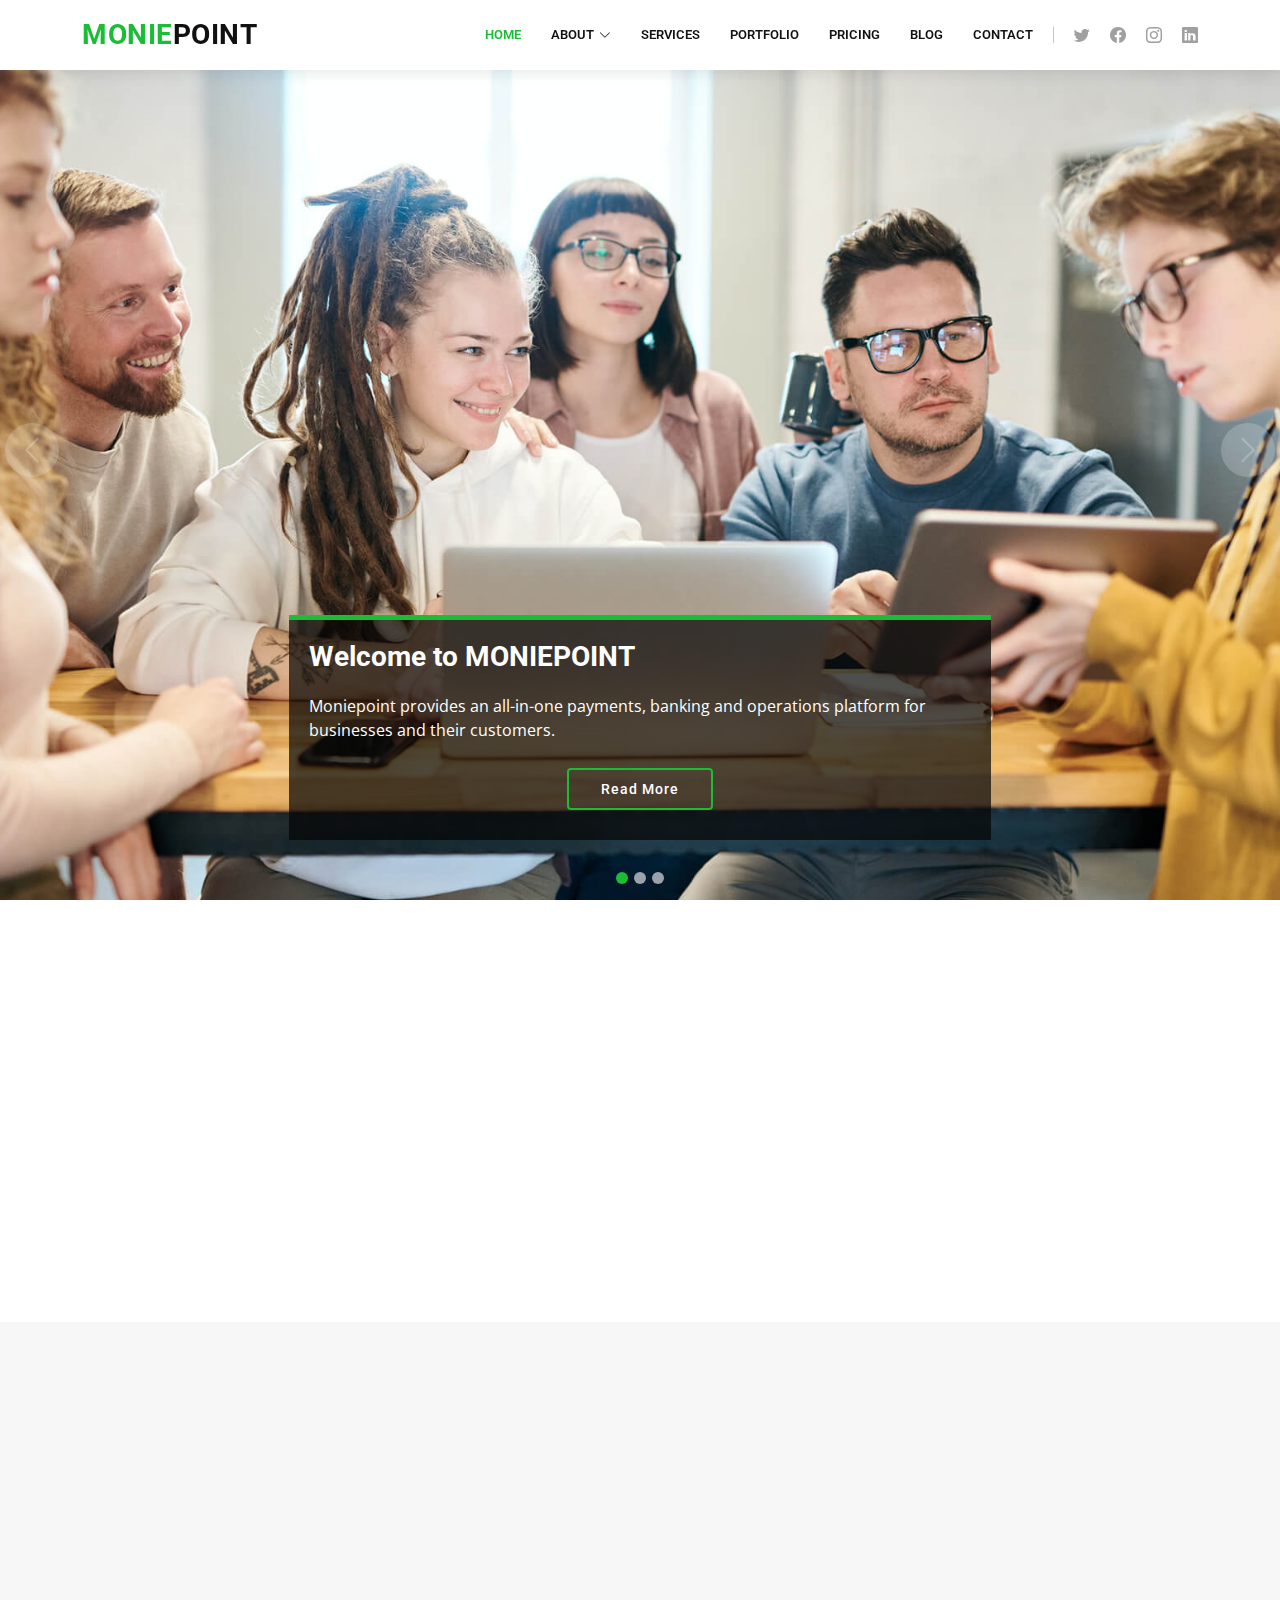
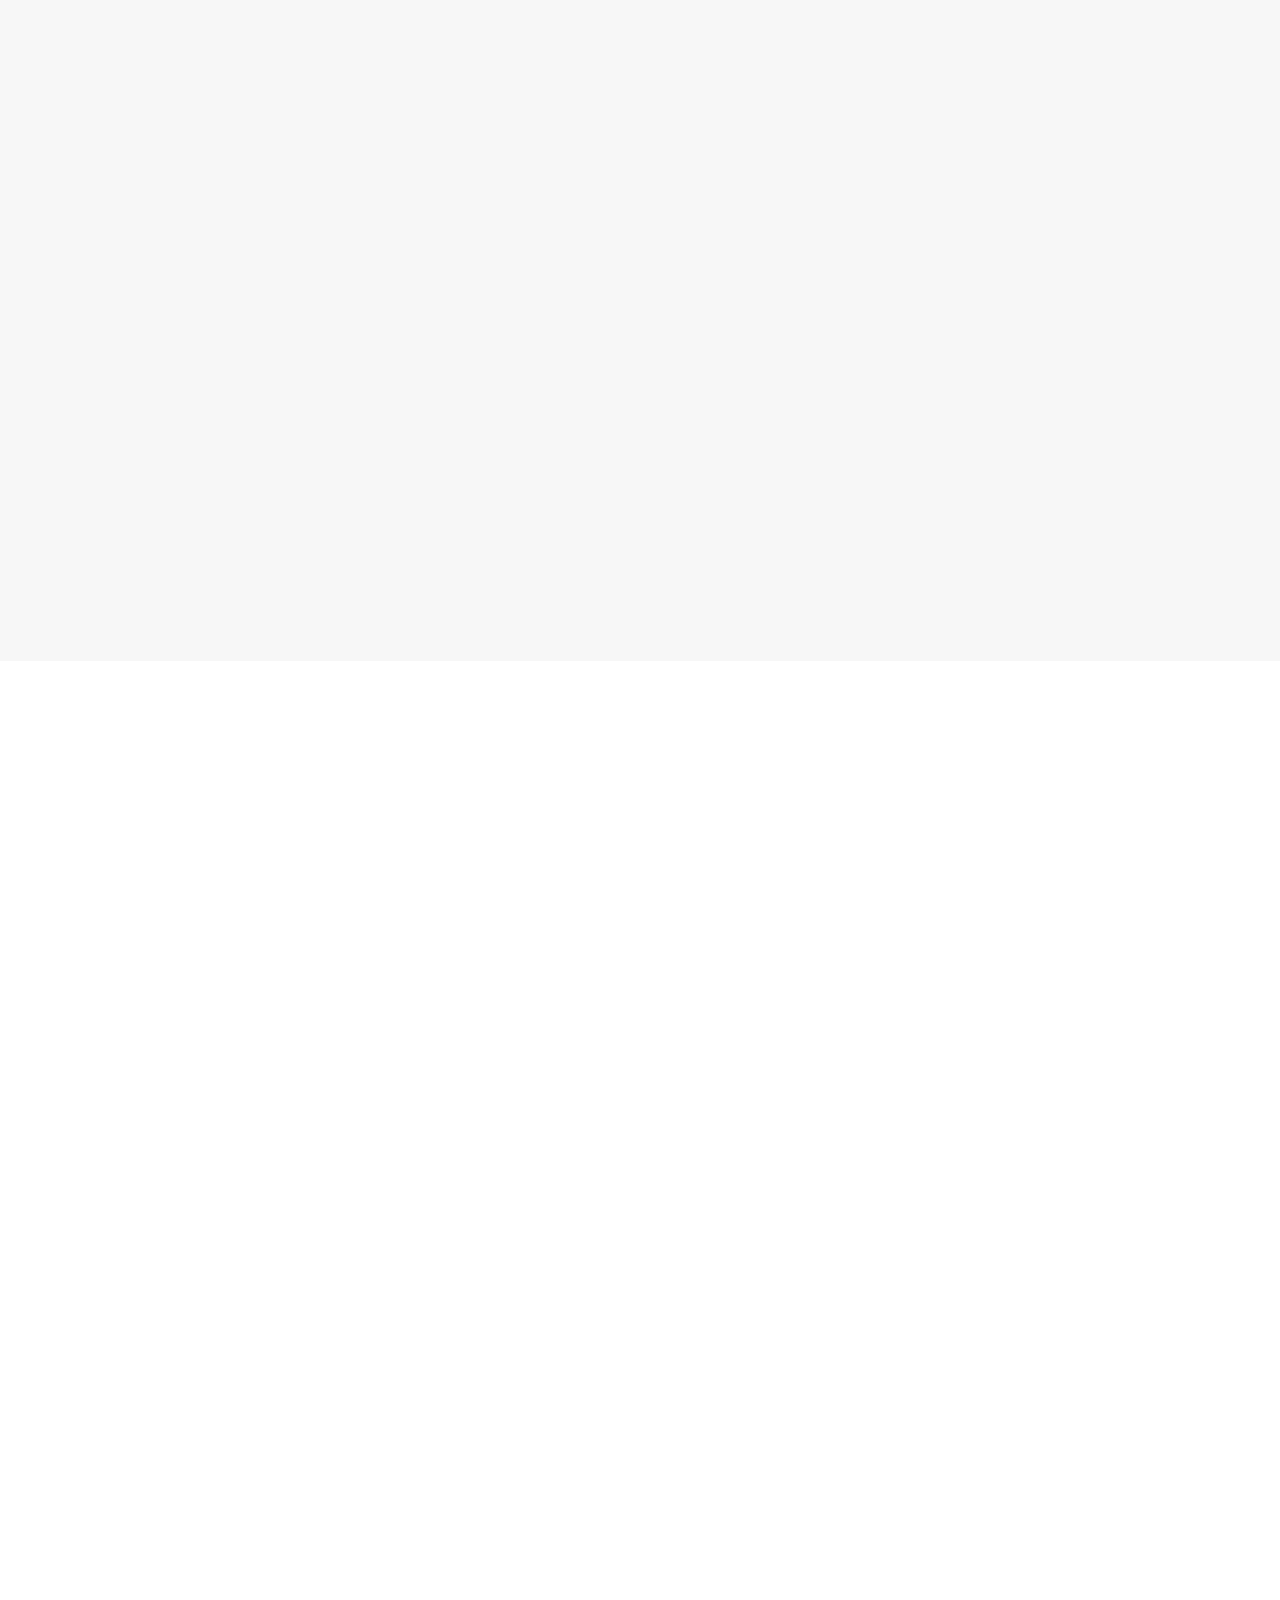
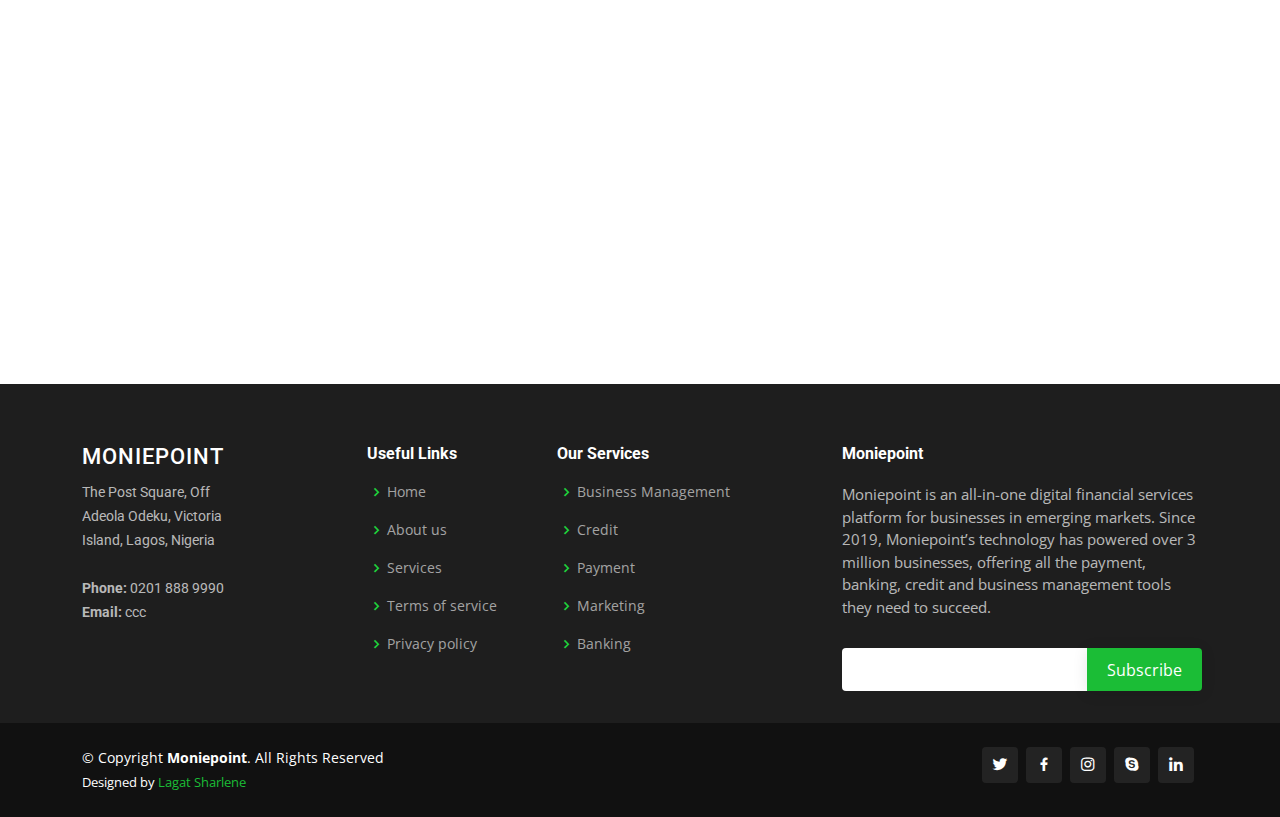
==== index.html @ 83b9ff97 "initial commit" ====
<!DOCTYPE html>
<html lang="en">

<head>
  <meta charset="utf-8">
  <meta content="width=device-width, initial-scale=1.0" name="viewport">

  <title>MoniePoint</title>
  <meta content="" name="description">
  <meta content="" name="keywords">

  <!-- Favicons -->
  <link href="assets/img/m.png" rel="icon">
  <link href="assets/img/m.png" rel="apple-touch-icon">

  <!-- Google Fonts -->
  <link href="https://fonts.googleapis.com/css?family=Open+Sans:300,300i,400,400i,600,600i,700,700i|Roboto:300,300i,400,400i,500,500i,600,600i,700,700i|Poppins:300,300i,400,400i,500,500i,600,600i,700,700i" rel="stylesheet">

  <!-- Vendor CSS Files -->
  <link href="assets/vendor/animate.css/animate.min.css" rel="stylesheet">
  <link href="assets/vendor/aos/aos.css" rel="stylesheet">
  <link href="assets/vendor/bootstrap/css/bootstrap.min.css" rel="stylesheet">
  <link href="assets/vendor/bootstrap-icons/bootstrap-icons.css" rel="stylesheet">
  <link href="assets/vendor/boxicons/css/boxicons.min.css" rel="stylesheet">
  <link href="assets/vendor/glightbox/css/glightbox.min.css" rel="stylesheet">
  <link href="assets/vendor/remixicon/remixicon.css" rel="stylesheet">
  <link href="assets/vendor/swiper/swiper-bundle.min.css" rel="stylesheet">

  <!-- Template Main CSS File -->
  <link href="assets/css/style.css" rel="stylesheet">


</head>

<body>

  <!-- ======= Header ======= -->
  <header id="header" class="fixed-top">
    <div class="container d-flex align-items-center">

      <h1 class="logo me-auto"><a href="index.html"><span>MONIE</span>POINT</a></h1>
      <!-- Uncomment below if you prefer to use an image logo -->
      <!-- <a href="index.html" class="logo me-auto me-lg-0"><img src="assets/img/logo.png" alt="" class="img-fluid"></a>-->

      <nav id="navbar" class="navbar order-last order-lg-0">
        <ul>
          <li><a href="index.html" class="active">Home</a></li>

          <li class="dropdown"><a href="#"><span>About</span> <i class="bi bi-chevron-down"></i></a>
            <ul>
              <li><a href="about.html">About Us</a></li>
              <li><a href="team.html">Team</a></li>
              <li><a href="testimonials.html">Testimonials</a></li>
              <li class="dropdown"><a href="#"><span>Deep Drop Down</span> <i class="bi bi-chevron-right"></i></a>
                <ul>
                  <li><a href="#">Deep Drop Down 1</a></li>
                  <li><a href="#">Deep Drop Down 2</a></li>
                  <li><a href="#">Deep Drop Down 3</a></li>
                  <li><a href="#">Deep Drop Down 4</a></li>
                  <li><a href="#">Deep Drop Down 5</a></li>
                </ul>
              </li>
            </ul>
          </li>

          <li><a href="services.html">Services</a></li>
          <li><a href="portfolio.html">Portfolio</a></li>
          <li><a href="pricing.html">Pricing</a></li>
          <li><a href="blog.html">Blog</a></li>
          <li><a href="contact.html">Contact</a></li>

        </ul>
        <i class="bi bi-list mobile-nav-toggle"></i>
      </nav><!-- .navbar -->

      <div class="header-social-links d-flex">
        <a href="#" class="twitter"><i class="bu bi-twitter"></i></a>
        <a href="#" class="facebook"><i class="bu bi-facebook"></i></a>
        <a href="#" class="instagram"><i class="bu bi-instagram"></i></a>
        <a href="#" class="linkedin"><i class="bu bi-linkedin"></i></i></a>
      </div>

    </div>
  </header><!-- End Header -->

  <!-- ======= Hero Section ======= -->
  <section id="hero">
    <div id="heroCarousel" data-bs-interval="5000" class="carousel slide carousel-fade" data-bs-ride="carousel">

      <div class="carousel-inner" role="listbox">

        <!-- Slide 1 -->
        <div class="carousel-item active" style="background-image: url(assets/img/slide/slide-1.jpg);">
          <div class="carousel-container">
            <div class="carousel-content animate__animated animate__fadeInUp">
              <h2>Welcome to <span>MONIEPOINT</span></h2>
              <p>Moniepoint provides an all-in-one payments, banking and operations platform for businesses and their customers.</p>
              <div class="text-center"><a href="" class="btn-get-started">Read More</a></div>
            </div>
          </div>
        </div>

        <!-- Slide 2 -->
        <div class="carousel-item" style="background-image: url(assets/img/slide/slide-2.jpg);">
          <div class="carousel-container">
            <div class="carousel-content animate__animated animate__fadeInUp">
              <h2>About Us</h2>
              <p>Moniepoint Inc. was founded with the vision to create a society where everyone experiences financial happiness.</p>
              <div class="text-center"><a href="" class="btn-get-started">Read More</a></div>
            </div>
          </div>
        </div>

        <!-- Slide 3 -->
        <div class="carousel-item" style="background-image: url(assets/img/slide/slide-3.jpg);">
          <div class="carousel-container">
            <div class="carousel-content animate__animated animate__fadeInUp">
              <h2>Who We Are</h2>
              <p>We are the partner of choice for over 3 million businesses, and their customers. We power their dreams by providing them with equal access to the tools they need to grow and experience financial happiness. </p>
              <div class="text-center"><a href="" class="btn-get-started">Read More</a></div>
            </div>
          </div>
        </div>

      </div>

      <a class="carousel-control-prev" href="#heroCarousel" role="button" data-bs-slide="prev">
        <span class="carousel-control-prev-icon bi bi-chevron-left" aria-hidden="true"></span>
      </a>

      <a class="carousel-control-next" href="#heroCarousel" role="button" data-bs-slide="next">
        <span class="carousel-control-next-icon bi bi-chevron-right" aria-hidden="true"></span>
      </a>

      <ol class="carousel-indicators" id="hero-carousel-indicators"></ol>

    </div>
  </section><!-- End Hero -->

  <main id="main">

    <!-- ======= About Us Section ======= -->
    <section id="about-us" class="about-us">
      <div class="container" data-aos="fade-up">

        <div class="row content">
          <div class="col-lg-6" data-aos="fade-right">
            <h2>Who we are</h2>
            <h3></h3>
          </div>
          <div class="col-lg-6 pt-4 pt-lg-0" data-aos="fade-left">
            <p>
              We are the partner of choice for over 3 million businesses, and their customers. We power their dreams by providing them with equal access to the tools they need to grow and experience financial happiness.
            </p>
            <ul>
              <li><i class="ri-check-double-line"></i> Business Management</li>
              <li><i class="ri-check-double-line"></i>Credit </li>
              <li><i class="ri-check-double-line"></i>Banking </li>
            </ul>
            <p class="fst-italic">
              Moniepoint Inc. was founded with the vision to create a society where everyone experiences financial happiness. We are the parent company of TeamApt Limited, a Central Bank of Nigeria(CBN) licensed Switch and Processor, and Moniepoint Microfinance Bank, a CBN-licensed Microfinance Bank.
            </p>
          </div>
        </div>

      </div>
    </section><!-- End About Us Section -->

    <!-- ======= Services Section ======= -->
    <section id="services" class="services section-bg">
      <div class="container" data-aos="fade-up">

        <div class="row">
          <div class="col-lg-4 col-md-6 d-flex align-items-stretch" data-aos="zoom-in" data-aos-delay="100">
            <div class="icon-box iconbox-blue">
              <div class="icon">
                <svg width="100" height="100" viewBox="0 0 600 600" xmlns="http://www.w3.org/2000/svg">
                  <path stroke="none" stroke-width="0" fill="#f5f5f5" d="M300,521.0016835830174C376.1290562159157,517.8887921683347,466.0731472004068,529.7835943286574,510.70327084640275,468.03025145048787C554.3714126377745,407.6079735673963,508.03601936045806,328.9844924480964,491.2728898941984,256.3432110539036C474.5976632858925,184.082847569629,479.9380746630129,96.60480741107993,416.23090153303,58.64404602377083C348.86323505073057,18.502131276798302,261.93793281208167,40.57373210992963,193.5410806939664,78.93577620505333C130.42746243093433,114.334589627462,98.30271207620316,179.96522072025542,76.75703585869454,249.04625023123273C51.97151888228291,328.5150500222984,13.704378332031375,421.85034740162234,66.52175969318436,486.19268352777647C119.04800174914682,550.1803526380478,217.28368757567262,524.383925680826,300,521.0016835830174"></path>
                </svg>
                <i class="bx bxl-dribbble"></i>
              </div>
              <h4><a href="">Bussiness Management</a></h4>
              <p>We provide operational tools like expense cards, accounting and book-keeping solutions for businesses to run seamlessly.</p>
            </div>
          </div>

          <div class="col-lg-4 col-md-6 d-flex align-items-stretch mt-4 mt-md-0" data-aos="zoom-in" data-aos-delay="200">
            <div class="icon-box iconbox-orange ">
              <div class="icon">
                <svg width="100" height="100" viewBox="0 0 600 600" xmlns="http://www.w3.org/2000/svg">
                  <path stroke="none" stroke-width="0" fill="#f5f5f5" d="M300,582.0697525312426C382.5290701553225,586.8405444964366,449.9789794690241,525.3245884688669,502.5850820975895,461.55621195738473C556.606425686781,396.0723002908107,615.8543463187945,314.28637112970534,586.6730223649479,234.56875336149918C558.9533121215079,158.8439757836574,454.9685369536778,164.00468322053177,381.49747125262974,130.76875717737553C312.15926192815925,99.40240125094834,248.97055460311594,18.661163978235184,179.8680185752513,50.54337015887873C110.5421016452524,82.52863877960104,119.82277516462835,180.83849132639028,109.12597500060166,256.43424936330496C100.08760227029461,320.3096726198365,92.17705696193138,384.0621239912766,124.79988738764834,439.7174275375508C164.83382741302287,508.01625554203684,220.96474134820875,577.5009287672846,300,582.0697525312426"></path>
                </svg>
                <i class="bx bx-file"></i>
              </div>
              <h4><a href="">Banking</a></h4>
              <p>Our business and personal banking solutions enable millions of people to perform instant transactions, pay bills and manage their finance with ease.</p>
            </div>
          </div>

          <div class="col-lg-4 col-md-6 d-flex align-items-stretch mt-4 mt-lg-0" data-aos="zoom-in" data-aos-delay="300">
            <div class="icon-box iconbox-pink">
              <div class="icon">
                <svg width="100" height="100" viewBox="0 0 600 600" xmlns="http://www.w3.org/2000/svg">
                  <path stroke="none" stroke-width="0" fill="#f5f5f5" d="M300,541.5067337569781C382.14930387511276,545.0595476570109,479.8736841581634,548.3450877840088,526.4010558755058,480.5488172755941C571.5218469581645,414.80211281144784,517.5187510058486,332.0715597781072,496.52539010469104,255.14436215662573C477.37192572678356,184.95920475031193,473.57363656557914,105.61284051026155,413.0603344069578,65.22779650032875C343.27470386102294,18.654635553484475,251.2091493199835,5.337323636656869,175.0934190732945,40.62881213300186C97.87086631185822,76.43348514350839,51.98124368387456,156.15599469081315,36.44837278890362,239.84606092416172C21.716077023791087,319.22268207091537,43.775223500013084,401.1760424656574,96.891909868211,461.97329694683043C147.22146801428983,519.5804099606455,223.5754009179313,538.201503339737,300,541.5067337569781"></path>
                </svg>
                <i class="bx bx-tachometer"></i>
              </div>
              <h4><a href="">Payments</a></h4>
              <p>We build infrastructure and distribution networks that democratise payment acceptance, and provide merchants with payment solutions to power their businesses.</p>
            </div>
          </div>

          <div class="col-lg-4 col-md-6 d-flex align-items-stretch mt-4" data-aos="zoom-in" data-aos-delay="100">
            <div class="icon-box iconbox-yellow">
              <div class="icon">
                <svg width="100" height="100" viewBox="0 0 600 600" xmlns="http://www.w3.org/2000/svg">
                  <path stroke="none" stroke-width="0" fill="#f5f5f5" d="M300,503.46388370962813C374.79870501325706,506.71871716319447,464.8034551963731,527.1746412648533,510.4981551193396,467.86667711651364C555.9287308511215,408.9015244558933,512.6030010748507,327.5744911775523,490.211057578863,256.5855673507754C471.097692560561,195.9906835881958,447.69079081568157,138.11976852964426,395.19560036434837,102.3242989838813C329.3053358748298,57.3949838291264,248.02791733380457,8.279543830951368,175.87071277845988,42.242879143198664C103.41431057327972,76.34704239035025,93.79494320519305,170.9812938413882,81.28167332365135,250.07896920659033C70.17666984294237,320.27484674793965,64.84698225790005,396.69656628748305,111.28512138212992,450.4950937839243C156.20124167950087,502.5303643271138,231.32542653798444,500.4755392045468,300,503.46388370962813"></path>
                </svg>
                <i class="bx bx-layer"></i>
              </div>
              <h4><a href="">Credit</a></h4>
              <p>We provide loans to business owners to help them finance additional inventory purchases and expand their businesses.</p>
            </div>
          </div>

          <div class="col-lg-4 col-md-6 d-flex align-items-stretch mt-4" data-aos="zoom-in" data-aos-delay="200">
            <div class="icon-box iconbox-red">
              <div class="icon">
                <svg width="100" height="100" viewBox="0 0 600 600" xmlns="http://www.w3.org/2000/svg">
                  <path stroke="none" stroke-width="0" fill="#f5f5f5" d="M300,532.3542879108572C369.38199826031484,532.3153073249985,429.10787420159085,491.63046689027357,474.5244479745417,439.17860296908856C522.8885846962883,383.3225815378663,569.1668002868075,314.3205725914397,550.7432151929288,242.7694973846089C532.6665558377875,172.5657663291529,456.2379748765914,142.6223662098291,390.3689995646985,112.34683881706744C326.66090330228417,83.06452184765237,258.84405631176094,53.51806209861945,193.32584062364296,78.48882559362697C121.61183558270385,105.82097193414197,62.805066853699245,167.19869350419734,48.57481801355237,242.6138429142374C34.843463184063346,315.3850353017275,76.69343916112496,383.4422959591041,125.22947124332185,439.3748458443577C170.7312796277747,491.8107796887764,230.57421082200815,532.3932930995766,300,532.3542879108572"></path>
                </svg>
                <i class="bx bx-slideshow"></i>
              </div>
              <h4><a href="">Credit</a></h4>
              <p>We provide loans to business owners to help them finance additional inventory purchases and expand their businesses.</p>
            </div>
          </div>

          <div class="col-lg-4 col-md-6 d-flex align-items-stretch mt-4" data-aos="zoom-in" data-aos-delay="300">
            <div class="icon-box iconbox-teal">
              <div class="icon">
                <svg width="100" height="100" viewBox="0 0 600 600" xmlns="http://www.w3.org/2000/svg">
                  <path stroke="none" stroke-width="0" fill="#f5f5f5" d="M300,566.797414625762C385.7384707136149,576.1784315230908,478.7894351017131,552.8928747891023,531.9192734346935,484.94944893311C584.6109503024035,417.5663521118492,582.489472248146,322.67544863468447,553.9536738515405,242.03673114598146C529.1557734026468,171.96086150256528,465.24506316201064,127.66468636344209,395.9583748389544,100.7403814666027C334.2173773831606,76.7482773500951,269.4350130405921,84.62216499799875,207.1952322260088,107.2889140133804C132.92018162631612,134.33871894543012,41.79353780512637,160.00259165414826,22.644507872594943,236.69541883565114C3.319112789854554,314.0945973066697,72.72355303640163,379.243833228382,124.04198916343866,440.3218312028393C172.9286146004772,498.5055451809895,224.45579914871206,558.5317968840102,300,566.797414625762"></path>
                </svg>
                <i class="bx bx-arch"></i>
              </div>
              <h4><a href="">Payments</a></h4>
              <p>We build infrastructure and distribution networks that democratise payment acceptance, and provide merchants with payment solutions to power their businesses.</p>
            </div>
          </div>

        </div>

      </div>
    </section><!-- End Services Section -->

    <!-- ======= Portfolio Section ======= -->
    <section id="portfolio" class="portfolio">
      <div class="container">

        <div class="row" data-aos="fade-up">
          <div class="col-lg-12 d-flex justify-content-center">
            <ul id="portfolio-flters">
              <li data-filter="*" class="filter-active">All</li>
              <li data-filter=".filter-app">App</li>
              <li data-filter=".filter-card">Card</li>
              <li data-filter=".filter-web">Web</li>
            </ul>
          </div>
        </div>

        <div class="row portfolio-container" data-aos="fade-up">

          <div class="col-lg-4 col-md-6 portfolio-item filter-app">
            <img src="assets/img/portfolio/1.jpeg" class="img-fluid" alt="">
            <div class="portfolio-info">
              <h4>App 1</h4>
              <p>App</p>
              <a href="assets/img/portfolio/portfolio-1.jpg" data-gallery="portfolioGallery" class="portfolio-lightbox preview-link" title="App 1"><i class="bx bx-plus"></i></a>
              <a href="portfolio-details.html" class="details-link" title="More Details"><i class="bx bx-link"></i></a>
            </div>
          </div>

          <div class="col-lg-4 col-md-6 portfolio-item filter-web">
            <img src="assets/img/portfolio/2.jpeg" class="img-fluid" alt="">
            <div class="portfolio-info">
              <h4>Web 3</h4>
              <p>Web</p>
              <a href="assets/img/portfolio/portfolio-2.jpg" data-gallery="portfolioGallery" class="portfolio-lightbox preview-link" title="Web 3"><i class="bx bx-plus"></i></a>
              <a href="portfolio-details.html" class="details-link" title="More Details"><i class="bx bx-link"></i></a>
            </div>
          </div>

          <div class="col-lg-4 col-md-6 portfolio-item filter-app">
            <img src="assets/img/portfolio/3.png" class="img-fluid" alt="">
            <div class="portfolio-info">
              <h4>App 2</h4>
              <p>App</p>
              <a href="assets/img/portfolio/portfolio-3.jpg" data-gallery="portfolioGallery" class="portfolio-lightbox preview-link" title="App 2"><i class="bx bx-plus"></i></a>
              <a href="portfolio-details.html" class="details-link" title="More Details"><i class="bx bx-link"></i></a>
            </div>
          </div>

          <div class="col-lg-4 col-md-6 portfolio-item filter-card">
            <img src="assets/img/portfolio/4.jpeg" class="img-fluid" alt="">
            <div class="portfolio-info">
              <h4>Card 2</h4>
              <p>Card</p>
              <a href="assets/img/portfolio/portfolio-4.jpg" data-gallery="portfolioGallery" class="portfolio-lightbox preview-link" title="Card 2"><i class="bx bx-plus"></i></a>
              <a href="portfolio-details.html" class="details-link" title="More Details"><i class="bx bx-link"></i></a>
            </div>
          </div>

          <div class="col-lg-4 col-md-6 portfolio-item filter-web">
            <img src="assets/img/portfolio/5.jpeg" class="img-fluid" alt="">
            <div class="portfolio-info">
              <h4>Web 2</h4>
              <p>Web</p>
              <a href="assets/img/portfolio/portfolio-5.jpg" data-gallery="portfolioGallery" class="portfolio-lightbox preview-link" title="Web 2"><i class="bx bx-plus"></i></a>
              <a href="portfolio-details.html" class="details-link" title="More Details"><i class="bx bx-link"></i></a>
            </div>
          </div>

          <div class="col-lg-4 col-md-6 portfolio-item filter-app">
            <img src="assets/img/portfolio/6.jpeg" class="img-fluid" alt="">
            <div class="portfolio-info">
              <h4>App 3</h4>
              <p>App</p>
              <a href="assets/img/portfolio/portfolio-6.jpg" data-gallery="portfolioGallery" class="portfolio-lightbox preview-link" title="App 3"><i class="bx bx-plus"></i></a>
              <a href="portfolio-details.html" class="details-link" title="More Details"><i class="bx bx-link"></i></a>
            </div>
          </div>

          <div class="col-lg-4 col-md-6 portfolio-item filter-card">
            <img src="assets/img/portfolio/7.jpeg" class="img-fluid" alt="">
            <div class="portfolio-info">
              <h4>Card 1</h4>
              <p>Card</p>
              <a href="assets/img/portfolio/portfolio-7.jpg" data-gallery="portfolioGallery" class="portfolio-lightbox preview-link" title="Card 1"><i class="bx bx-plus"></i></a>
              <a href="portfolio-details.html" class="details-link" title="More Details"><i class="bx bx-link"></i></a>
            </div>
          </div>

          <div class="col-lg-4 col-md-6 portfolio-item filter-card">
            <img src="assets/img/portfolio/8.png" class="img-fluid" alt="">
            <div class="portfolio-info">
              <h4>Card 3</h4>
              <p>Card</p>
              <a href="assets/img/portfolio/portfolio-8.jpg" data-gallery="portfolioGallery" class="portfolio-lightbox preview-link" title="Card 3"><i class="bx bx-plus"></i></a>
              <a href="portfolio-details.html" class="details-link" title="More Details"><i class="bx bx-link"></i></a>
            </div>
          </div>

          <div class="col-lg-4 col-md-6 portfolio-item filter-web">
            <img src="assets/img/portfolio/9.jpeg" class="img-fluid" alt="">
            <div class="portfolio-info">
              <h4>Web 3</h4>
              <p>Web</p>
              <a href="assets/img/portfolio/portfolio-9.jpg" data-gallery="portfolioGallery" class="portfolio-lightbox preview-link" title="Web 3"><i class="bx bx-plus"></i></a>
              <a href="portfolio-details.html" class="details-link" title="More Details"><i class="bx bx-link"></i></a>
            </div>
          </div>

        </div>

      </div>
    </section><!-- End Portfolio Section -->

    <!-- ======= Our Clients Section ======= -->
    <section id="clients" class="clients">
      <div class="container" data-aos="fade-up">

        <div class="section-title">
          <h2>Clients</h2>
        </div>

        <div class="row no-gutters clients-wrap clearfix" data-aos="fade-up">

          <div class="col-lg-3 col-md-4 col-6">
            <div class="client-logo">
              <img src="assets/img/clients/c1.png" class="img-fluid" alt="">
            </div>
          </div>

          <div class="col-lg-3 col-md-4 col-6">
            <div class="client-logo">
              <img src="assets/img/clients/c2.png" class="img-fluid" alt="">
            </div>
          </div>

          <div class="col-lg-3 col-md-4 col-6">
            <div class="client-logo">
              <img src="assets/img/clients/c3.png" class="img-fluid" alt="">
            </div>
          </div>

          <div class="col-lg-3 col-md-4 col-6">
            <div class="client-logo">
              <img src="assets/img/clients/c5.png" class="img-fluid" alt="">
            </div>
          </div>

          <div class="col-lg-3 col-md-4 col-6">
            <div class="client-logo">
              <img src="assets/img/clients/c6.png" class="img-fluid" alt="">
            </div>
          </div>

          <div class="col-lg-3 col-md-4 col-6">
            <div class="client-logo">
              <img src="assets/img/clients/c7.png" class="img-fluid" alt="">
            </div>
          </div>

          <div class="col-lg-3 col-md-4 col-6">
            <div class="client-logo">
              <img src="assets/img/clients/c9.webp" class="img-fluid" alt="">
            </div>
          </div>

          <div class="col-lg-3 col-md-4 col-6">
            <div class="client-logo">
              <img src="assets/img/clients/c8.webp" class="img-fluid" alt="">
            </div>
          </div>

        </div>

      </div>
    </section><!-- End Our Clients Section -->

  </main><!-- End #main -->

  <!-- ======= Footer ======= -->
  <footer id="footer">

    <div class="footer-top">
      <div class="container">
        <div class="row">

          <div class="col-lg-3 col-md-6 footer-contact">
            <h3>MONIEPOINT</h3>
            <p>
               The Post Square, Off <br>
              Adeola Odeku, Victoria <br>
              Island, Lagos, Nigeria <br><br>
              <strong>Phone:</strong> 0201 888 9990<br>
              <strong>Email:</strong> ccc<br>
            </p>
          </div>

          <div class="col-lg-2 col-md-6 footer-links">
            <h4>Useful Links</h4>
            <ul>
              <li><i class="bx bx-chevron-right"></i> <a href="#">Home</a></li>
              <li><i class="bx bx-chevron-right"></i> <a href="#">About us</a></li>
              <li><i class="bx bx-chevron-right"></i> <a href="#">Services</a></li>
              <li><i class="bx bx-chevron-right"></i> <a href="#">Terms of service</a></li>
              <li><i class="bx bx-chevron-right"></i> <a href="#">Privacy policy</a></li>
            </ul>
          </div>

          <div class="col-lg-3 col-md-6 footer-links">
            <h4>Our Services</h4>
            <ul>
              <li><i class="bx bx-chevron-right"></i> <a href="#">Business Management</a></li>
              <li><i class="bx bx-chevron-right"></i> <a href="#">Credit</a></li>
              <li><i class="bx bx-chevron-right"></i> <a href="#">Payment</a></li>
              <li><i class="bx bx-chevron-right"></i> <a href="#">Marketing</a></li>
              <li><i class="bx bx-chevron-right"></i> <a href="#">Banking</a></li>
            </ul>
          </div>

          <div class="col-lg-4 col-md-6 footer-newsletter">
            <h4>Moniepoint</h4>
            <p>Moniepoint is an all-in-one digital financial services platform for businesses in emerging markets. Since 2019, Moniepoint’s technology has powered over 3 million businesses, offering all the payment, banking, credit and business management tools they need to succeed.</p>
            <form action="" method="post">
              <input type="email" name="email"><input type="submit" value="Subscribe">
            </form>
          </div>

        </div>
      </div>
    </div>

    <div class="container d-md-flex py-4">

      <div class="me-md-auto text-center text-md-start">
        <div class="copyright">
          &copy; Copyright <strong><span>Moniepoint</span></strong>. All Rights Reserved
        </div>
        <div class="credits">

          Designed by <a href="https://bootstrapmade.com/">Lagat Sharlene</a>
        </div>
      </div>
      <div class="social-links text-center text-md-right pt-3 pt-md-0">
        <a href="#" class="twitter"><i class="bx bxl-twitter"></i></a>
        <a href="#" class="facebook"><i class="bx bxl-facebook"></i></a>
        <a href="#" class="instagram"><i class="bx bxl-instagram"></i></a>
        <a href="#" class="google-plus"><i class="bx bxl-skype"></i></a>
        <a href="#" class="linkedin"><i class="bx bxl-linkedin"></i></a>
      </div>
    </div>
  </footer><!-- End Footer -->

  <a href="#" class="back-to-top d-flex align-items-center justify-content-center"><i class="bi bi-arrow-up-short"></i></a>

  <!-- Vendor JS Files -->
  <script src="assets/vendor/aos/aos.js"></script>
  <script src="assets/vendor/bootstrap/js/bootstrap.bundle.min.js"></script>
  <script src="assets/vendor/glightbox/js/glightbox.min.js"></script>
  <script src="assets/vendor/isotope-layout/isotope.pkgd.min.js"></script>
  <script src="assets/vendor/swiper/swiper-bundle.min.js"></script>
  <script src="assets/vendor/waypoints/noframework.waypoints.js"></script>
  <script src="assets/vendor/php-email-form/validate.js"></script>

  <!-- Template Main JS File -->
  <script src="assets/js/main.js"></script>

</body>

</html>
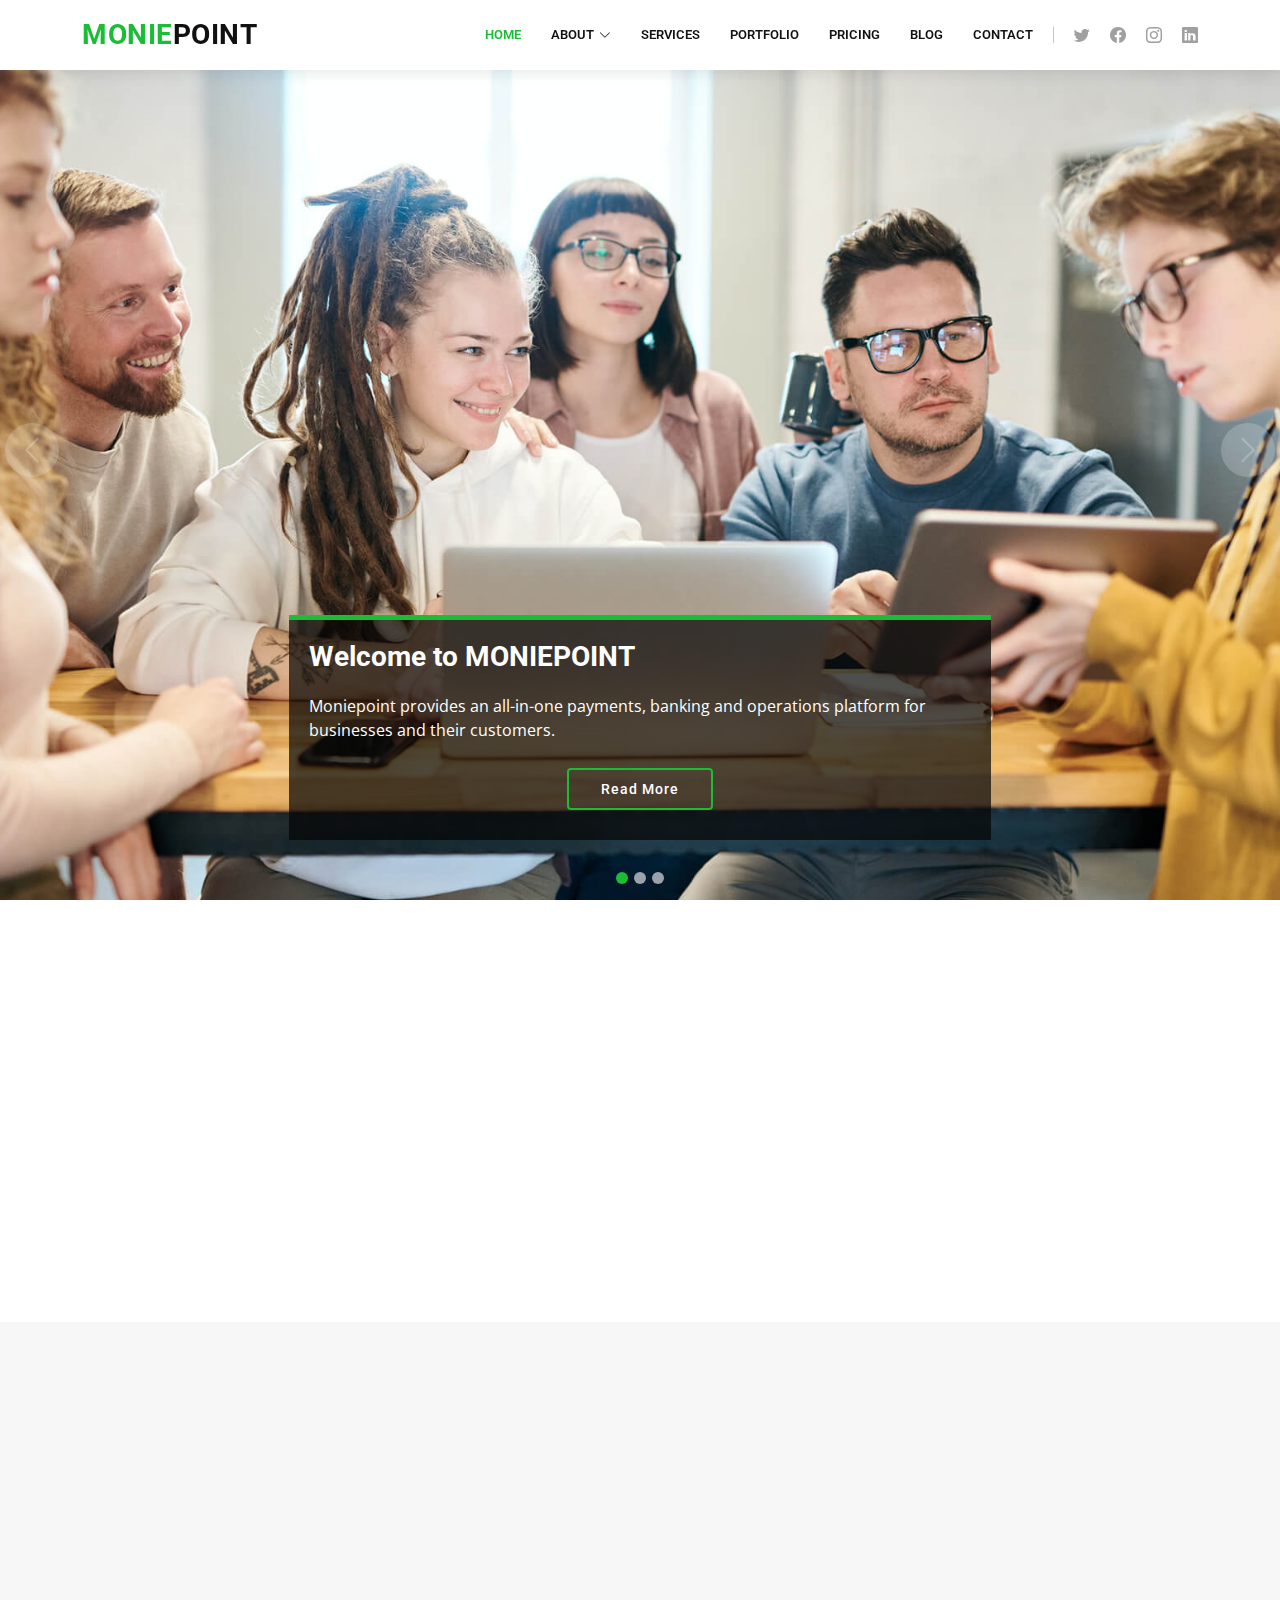
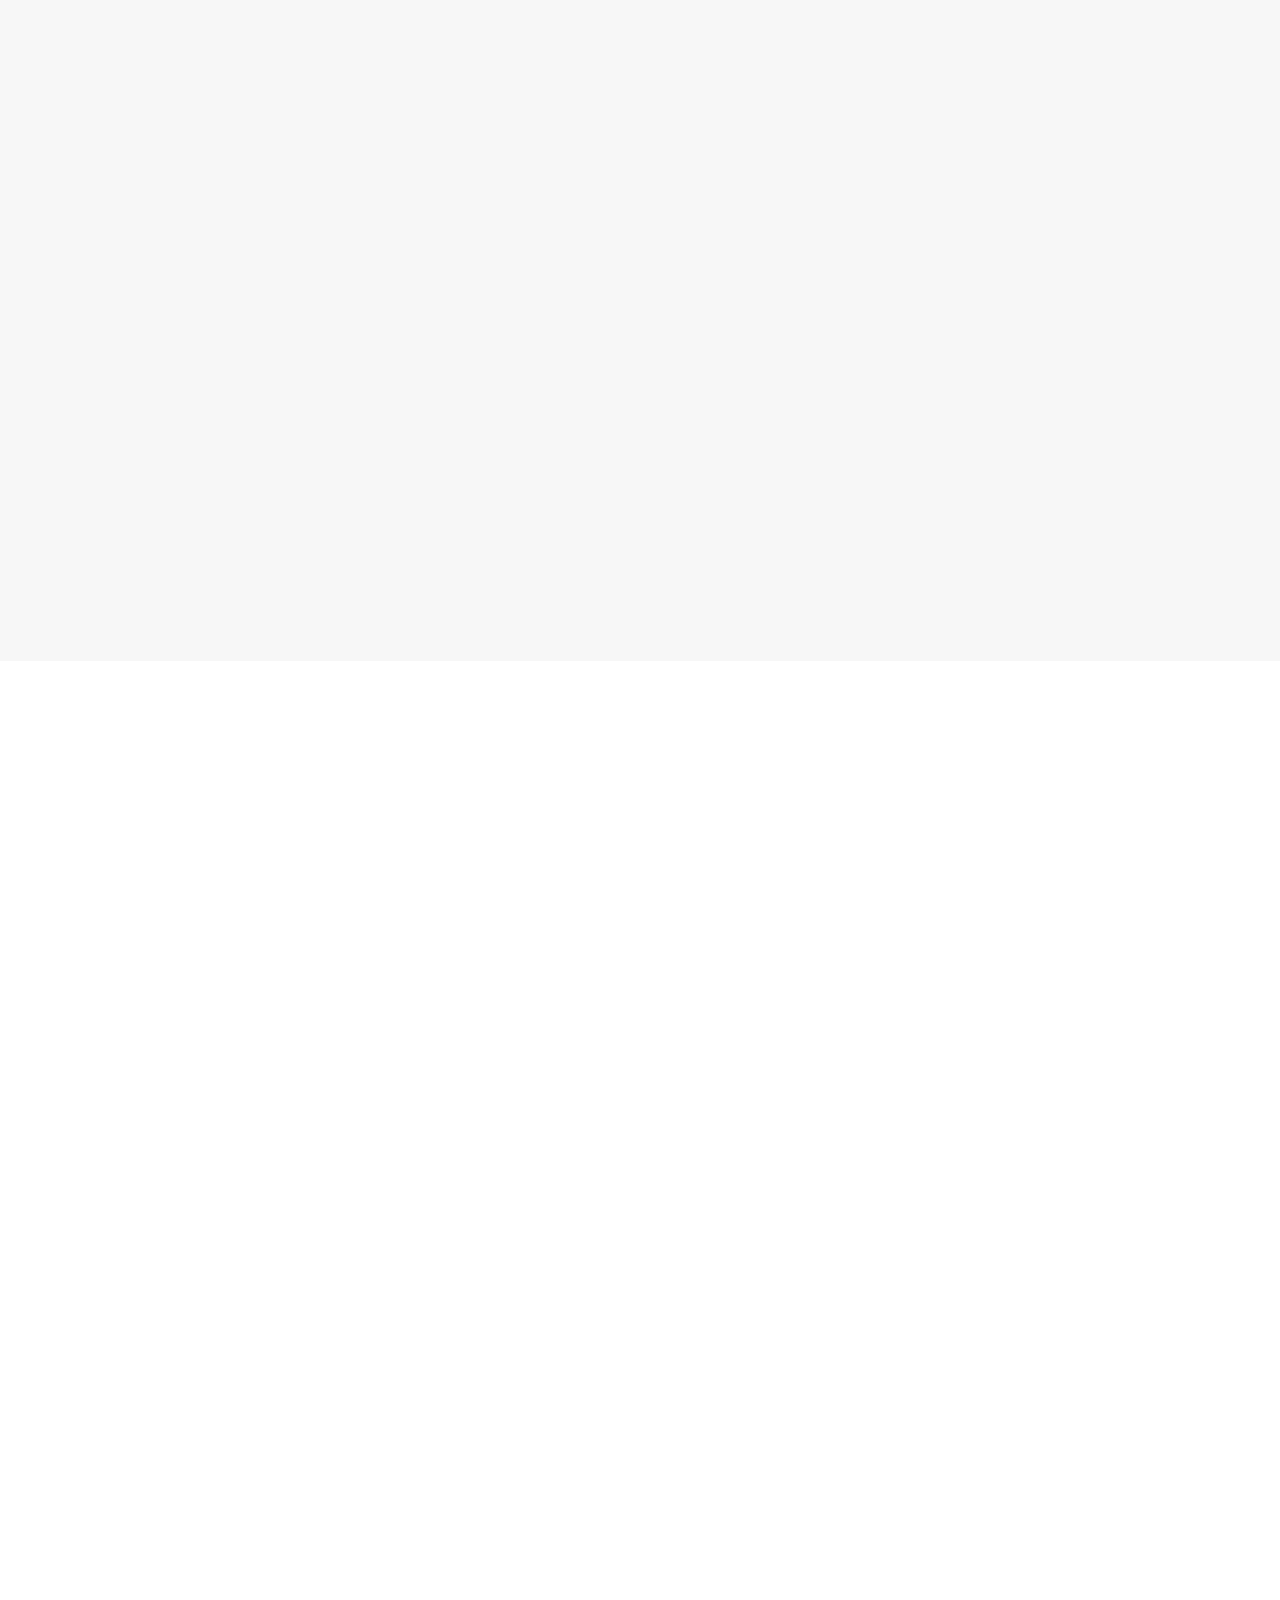
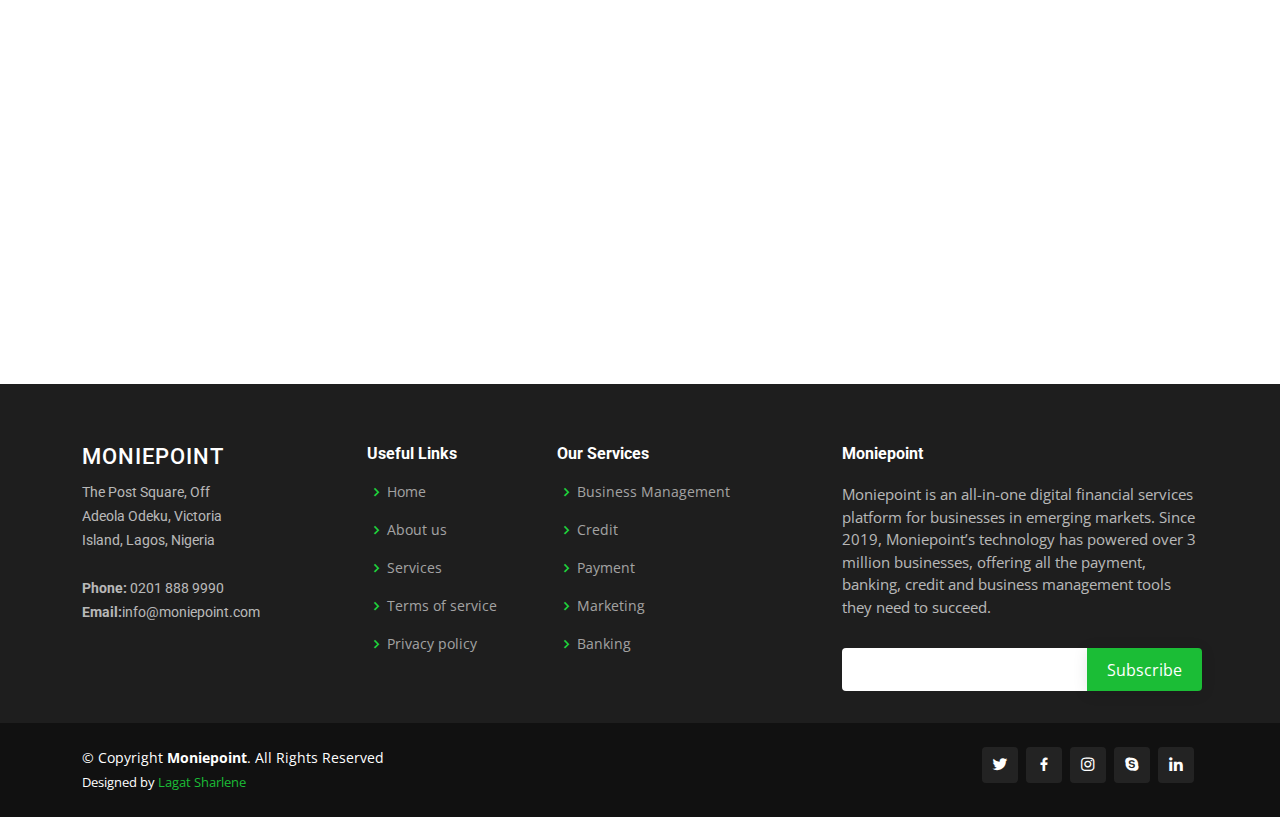
==== commit 979cf775: "initial commit" ====
--- a/index.html
+++ b/index.html
@@ -445,7 +445,7 @@
               Adeola Odeku, Victoria <br>
               Island, Lagos, Nigeria <br><br>
               <strong>Phone:</strong> 0201 888 9990<br>
-              <strong>Email:</strong> ccc<br>
+              <strong>Email:</strong>info@moniepoint.com <br>
             </p>
           </div>
 
